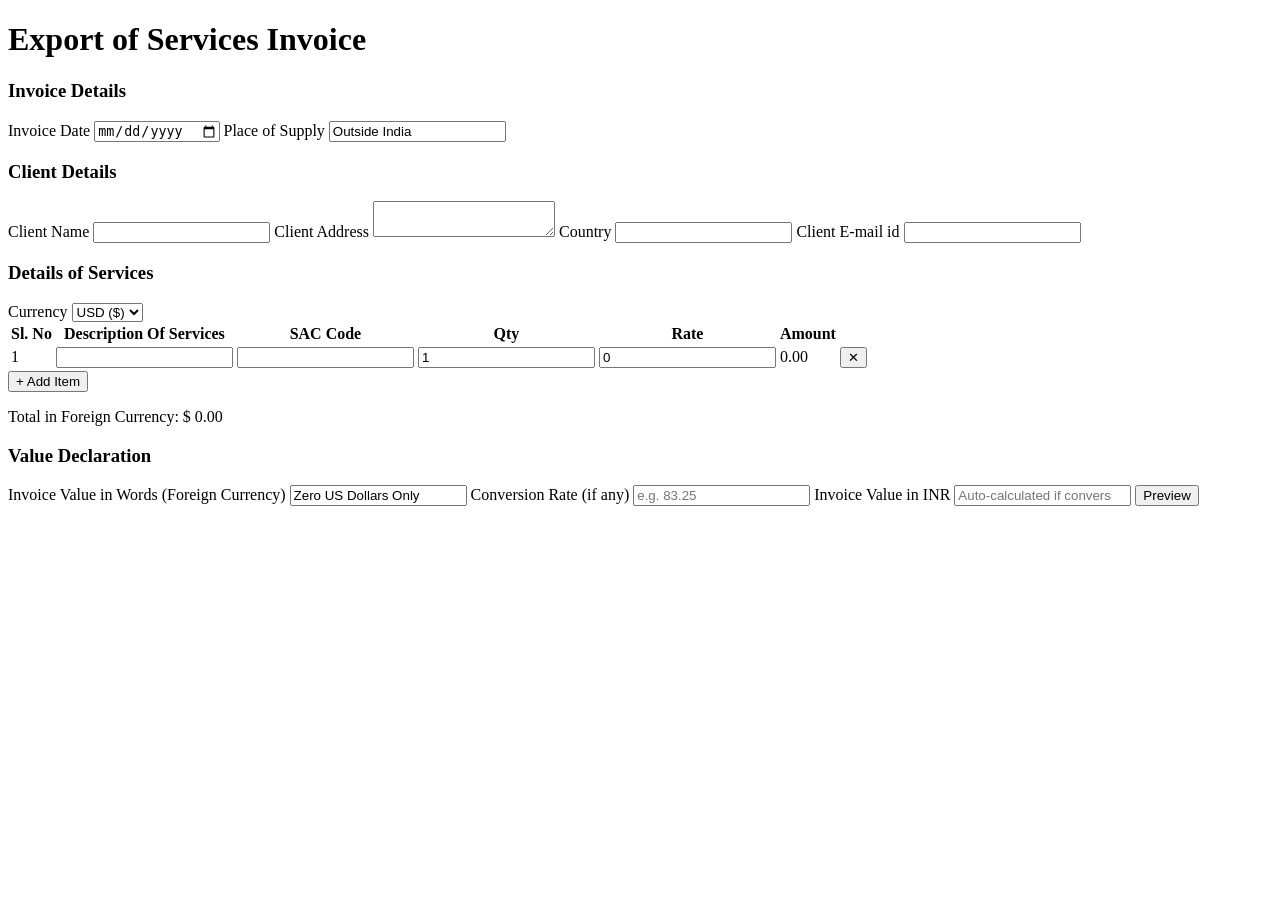
==== index.html @ d224023b "Add files via upload" ====
<!DOCTYPE html>
<html>
<head>
  <title>Create Invoice</title>
  <link rel="stylesheet" href="css/index.css">
  <script defer src="app.js"></script>
</head>
<body>

<div class="container">
  <h1>Export of Services Invoice</h1>

  <h3>Invoice Details</h3>

  <label>Invoice Date</label>
  <input type="date" id="billingDate">

  <label>Place of Supply</label>
  <input id="placeOfSupply" value="Outside India" readonly>

  <h3>Client Details</h3>

  <label>Client Name</label>
  <input id="clientName">

  <label>Client Address</label>
  <textarea id="clientAddress"></textarea>

  <label>Country</label>
  <input id="clientCountry">

  <label>Client E-mail id</label>
  <input id="clientEmail">

  <h3>Details of Services</h3>

  <label>Currency</label>
  <select id="currency">
    <option value="$">USD ($)</option>
    <option value="€">EUR (€)</option>
    <option value="£">GBP (£)</option>
    <option value="AED">AED</option>
  </select>

  <table>
    <thead>
      <tr>
        <th>Sl. No</th>
        <th>Description Of Services</th>
        <th>SAC Code</th>
        <th>Qty</th>
        <th>Rate</th>
        <th>Amount</th>
        <th></th>
      </tr>
    </thead>
    <tbody id="items"></tbody>
  </table>

  <button onclick="addItem()">+ Add Item</button>

  <p class="total">Total in Foreign Currency: <span id="currencyLabel">$</span> <span id="grand">0.00</span></p>

  <h3>Value Declaration</h3>

  <label>Invoice Value in Words (Foreign Currency)</label>
  <input id="valueInWords" placeholder="e.g. Five Hundred US Dollars Only">

  <label>Conversion Rate (if any)</label>
  <input id="conversionRate" type="number" step="0.0001" placeholder="e.g. 83.25">

  <label>Invoice Value in INR</label>
  <input id="valueInINR" type="number" step="0.01" placeholder="Auto-calculated if conversion rate is set">

  <button onclick="previewInvoice()">Preview</button>
</div>

</body>
</html>
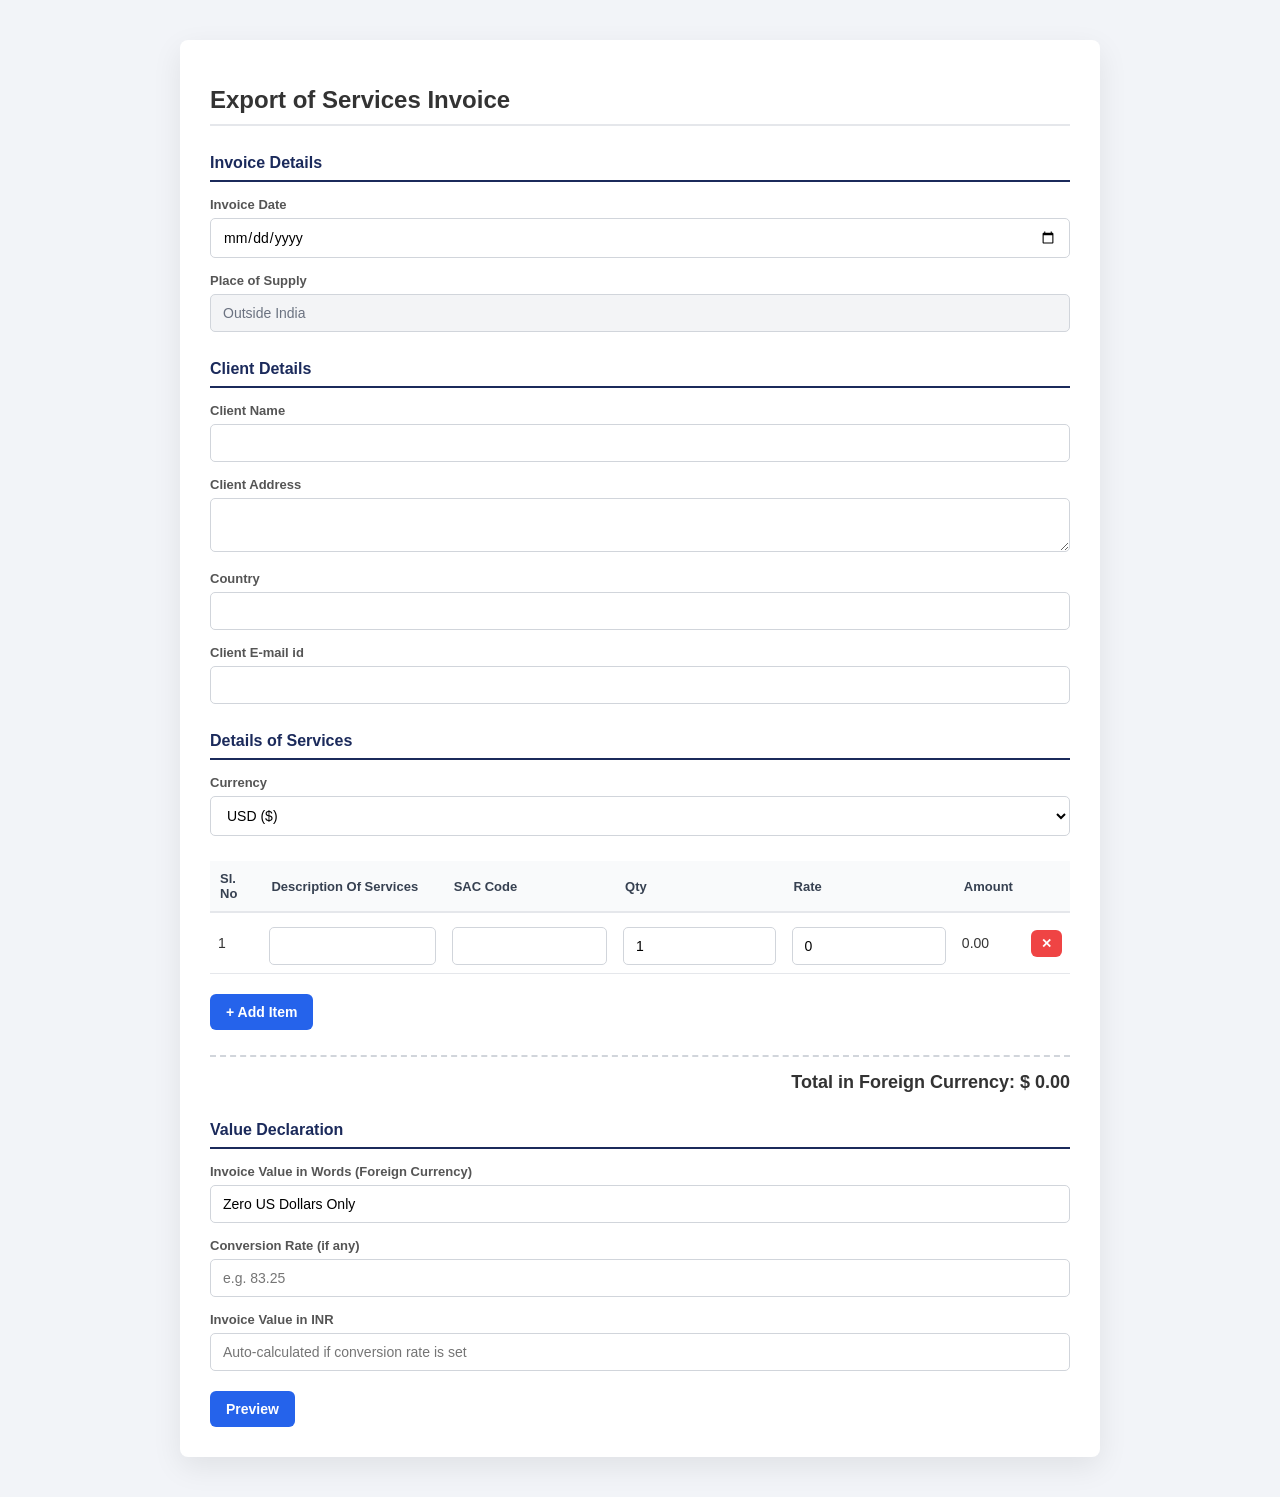
==== commit 179c7201: "Update index.html" ====
--- a/index.html
+++ b/index.html
@@ -2,7 +2,7 @@
 <html>
 <head>
   <title>Create Invoice</title>
-  <link rel="stylesheet" href="css/index.css">
+  <link rel="stylesheet" href="index.css">
   <script defer src="app.js"></script>
 </head>
 <body>
@@ -76,4 +76,4 @@
 </div>
 
 </body>
-</html>+</html>
--- a/index.css
+++ b/index.css
@@ -0,0 +1,165 @@
+/* ================= RESET ================= */
+* {
+  box-sizing: border-box;
+}
+
+body {
+  margin: 0;
+  padding: 0;
+  font-family: "Segoe UI", Arial, sans-serif;
+  background: #f2f4f8;
+  color: #333;
+}
+
+/* ================= MAIN CONTAINER ================= */
+.container {
+  max-width: 920px;
+  margin: 40px auto;
+  background: #ffffff;
+  padding: 30px;
+  border-radius: 8px;
+  box-shadow: 0 10px 30px rgba(0, 0, 0, 0.08);
+}
+
+/* ================= HEADINGS ================= */
+h1 {
+  margin-bottom: 25px;
+  font-size: 24px;
+  font-weight: 600;
+  border-bottom: 2px solid #e5e7eb;
+  padding-bottom: 10px;
+}
+
+/* ================= SECTION HEADERS ================= */
+h3 {
+  margin-top: 28px;
+  margin-bottom: 4px;
+  padding-bottom: 8px;
+  font-size: 16px;
+  color: #1b2a5b;
+  border-bottom: 2px solid #1b2a5b;
+}
+
+/* ================= LABELS & INPUTS ================= */
+label {
+  display: block;
+  margin-top: 15px;
+  font-size: 13px;
+  font-weight: 600;
+  color: #555;
+}
+
+input,
+textarea,
+select {
+  width: 100%;
+  margin-top: 6px;
+  padding: 10px 12px;
+  font-size: 14px;
+  border: 1px solid #d1d5db;
+  border-radius: 5px;
+  outline: none;
+  transition: border-color 0.2s, box-shadow 0.2s;
+  font-family: inherit;
+  background: #fff;
+}
+
+input:focus,
+textarea:focus,
+select:focus {
+  border-color: #2563eb;
+  box-shadow: 0 0 0 2px rgba(37, 99, 235, 0.15);
+}
+
+input[readonly] {
+  background: #f3f4f6;
+  color: #6b7280;
+}
+
+/* ================= TABLE ================= */
+table {
+  width: 100%;
+  margin-top: 25px;
+  border-collapse: collapse;
+  background: #fff;
+}
+
+thead th {
+  background: #f9fafb;
+  font-size: 13px;
+  font-weight: 600;
+  color: #374151;
+  border-bottom: 2px solid #e5e7eb;
+  padding: 10px;
+  text-align: left;
+}
+
+tbody td {
+  padding: 8px;
+  border-bottom: 1px solid #e5e7eb;
+  font-size: 14px;
+}
+
+tbody tr:hover {
+  background: #f9fafb;
+}
+
+/* ================= BUTTONS ================= */
+button {
+  margin-top: 20px;
+  padding: 10px 16px;
+  font-size: 14px;
+  font-weight: 600;
+  color: #fff;
+  background: #2563eb;
+  border: none;
+  border-radius: 6px;
+  cursor: pointer;
+  transition: background 0.2s, transform 0.1s;
+}
+
+button:hover {
+  background: #1d4ed8;
+}
+
+button:active {
+  transform: scale(0.98);
+}
+
+/* Delete row button */
+table button {
+  margin: 0;
+  padding: 6px 10px;
+  font-size: 13px;
+  background: #ef4444;
+}
+
+table button:hover {
+  background: #dc2626;
+}
+
+/* ================= TOTAL ================= */
+.total {
+  margin-top: 25px;
+  padding-top: 15px;
+  border-top: 2px dashed #d1d5db;
+  font-size: 18px;
+  font-weight: 700;
+  text-align: right;
+}
+
+/* ================= RESPONSIVE ================= */
+@media (max-width: 768px) {
+  .container {
+    margin: 20px;
+    padding: 20px;
+  }
+
+  table {
+    font-size: 13px;
+  }
+
+  h1 {
+    font-size: 20px;
+  }
+}
